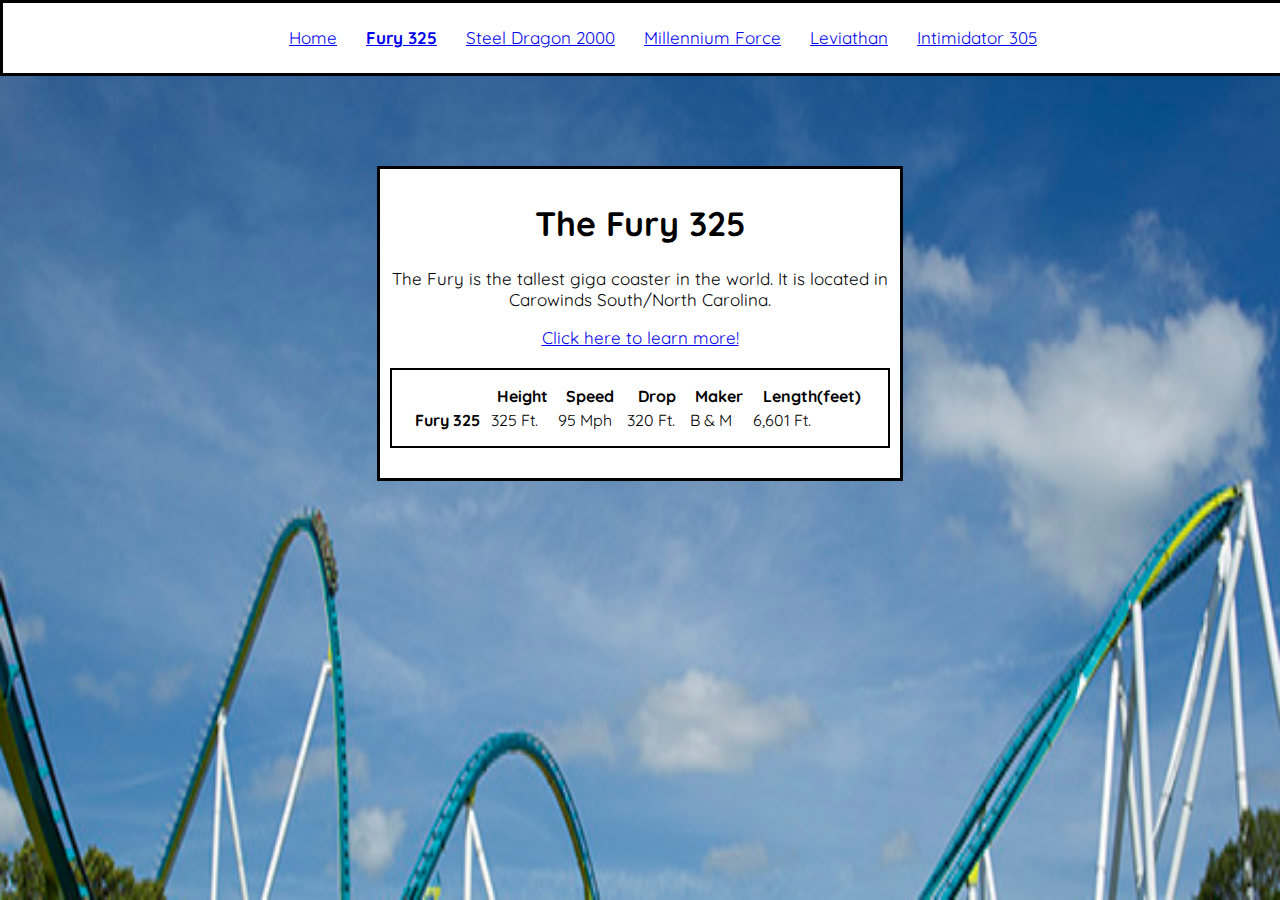
==== fury.html @ 092c0e1c "Initial commit" ====
<!doctype>
<html>

  <head>
    <title>The Fury 325</title>
    <link rel="stylesheet" href="./style.css"/>
  </head>

  <body class="fury">




    <div class="box">
      <h1>The Fury 325</h1>

      <p>The Fury is the tallest giga coaster in the world. It is located in Carowinds South/North Carolina. </p>


<table class="style">
<tr>
<th></th>
    <th>
    Height
  </th>
    <th>
    Speed
  </th>
    <th>
    Drop
  </th>
  <th>
    Maker
  </th>
  <th>
    Length(feet)
  </th>
  
</tr>
<tr>
<th>Fury 325</th>
    <td>
    325 Ft.
  </td>
    <td>
    95 Mph
  </td>
    <td>
    320 Ft.
  </td>
    <td>
    B & M
  </td>
  <td>6,601 Ft.</td>  
  
</tr>
<a href = "https://www.carowinds.com/play/rides/fury-325" target = "_blank">Click here to learn more!</a>

</table>

    </div>
    

    
    <div class="top">
        <a href="./index.html">Home</a>
        <a href="./fury.html"class="active">Fury 325</a>
        <a href="./steeldragon.html">Steel Dragon 2000</a>
        <a href="./millenniumforce.html">Millennium Force</a>
        <a href="./leviathan.html">Leviathan</a>
        <a href="./intimidator.html">Intimidator 305</a>

    </div>


  </body>



</html>
---- style.css ----
@import url('https://fonts.googleapis.com/css?family=Quicksand');

body {
  text-align: center;
  background-size: 100vw 160vh;
  font-size: 17px;
  font-family: 'Quicksand', sans-serif;
  margin: 0;
}

.home {
  background-image: url('./images/home.jpg');
}

.fury {
  background-image: url('./images/fury.jpg');
}

.intimidator {
  background-image: url('./images/intimidator.jpg');
}

.steeldragon {
  background-image: url('./images/steel-dragon.jpg');
}

.leviathan {
  background-image: url('./images/leviathan.jpg');
}
.millenniumforce {
  background-image: url('./images/millenniumforce.jpg');
}


.box {
  width: 500px;
  border: 3px solid black;
  margin: 13% auto 0 auto;
  background-color: white;
  padding: 10px;
}


.style {
  border: 2px solid black;
  padding:13px;
  margin: 8px;
}

.top {
  top: 0;
  left: 0;
  background-color: white;
  border: 3px solid black;
  width: 100%;
  line-height: 30px;
  padding: 20px;
  position: fixed;
  text-align: center;
}

.top a {
  padding: 6px 12px;
}
.box table {
  margin: 20px auto;
  width: 100%;
}

.top .active {
  font-weight: bold;
}
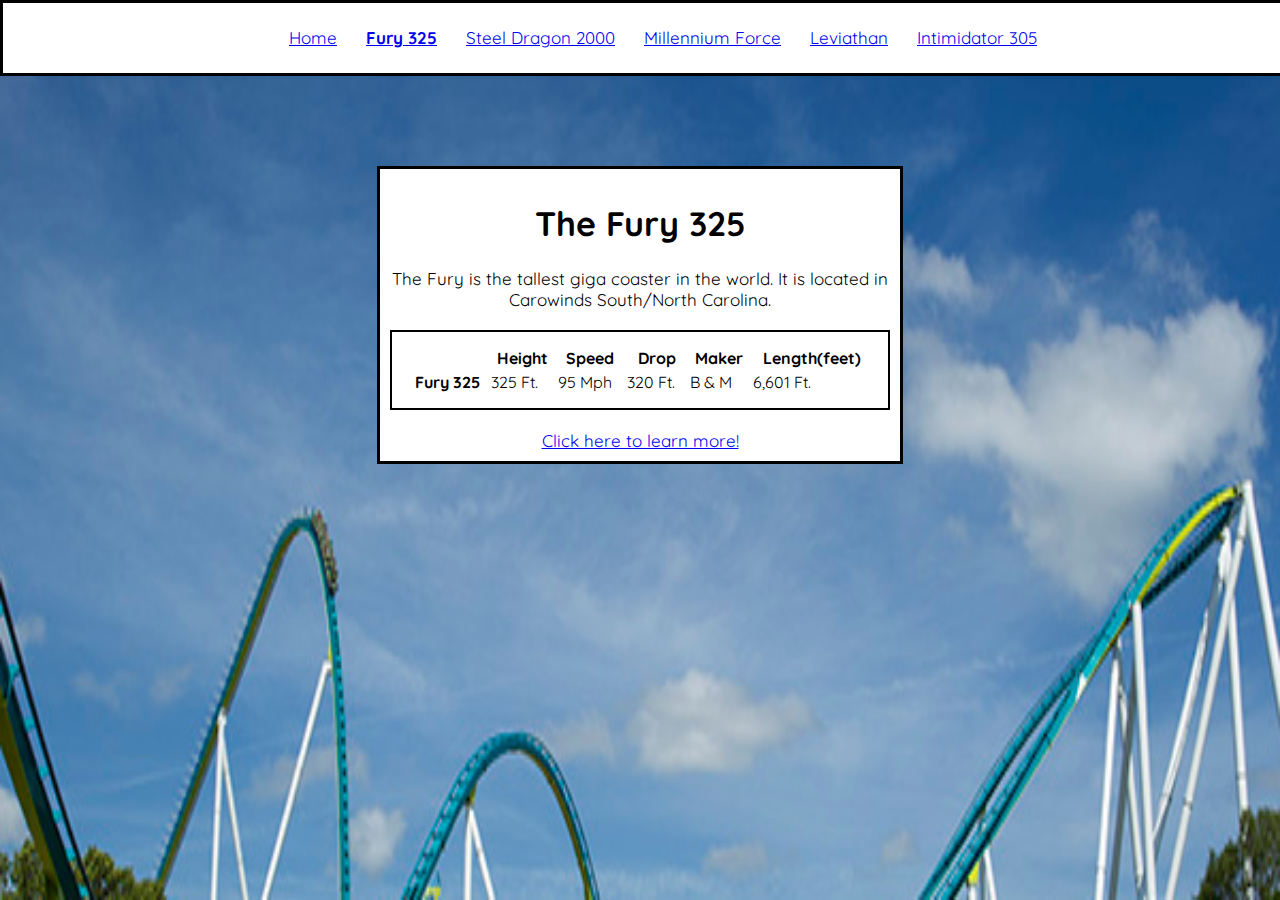
==== commit bc51e8b9: "Minor updates to the link under the table" ====
--- a/fury.html
+++ b/fury.html
@@ -54,9 +54,10 @@
   <td>6,601 Ft.</td>  
   
 </tr>
+</table>
 <a href = "https://www.carowinds.com/play/rides/fury-325" target = "_blank">Click here to learn more!</a>
 
-</table>
+
 
     </div>
     
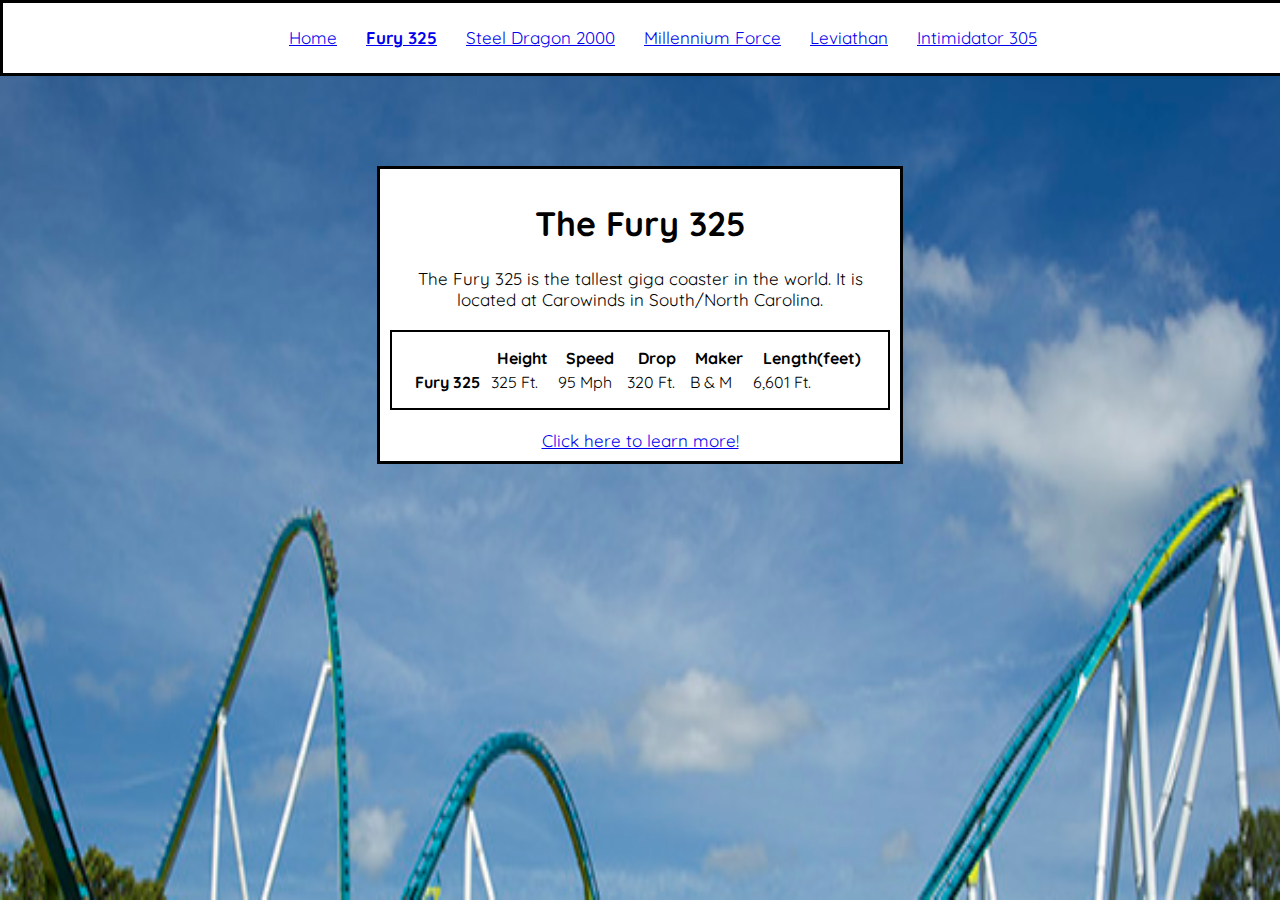
==== commit 6db93226: "Fix grammar error" ====
--- a/fury.html
+++ b/fury.html
@@ -14,7 +14,7 @@
     <div class="box">
       <h1>The Fury 325</h1>
 
-      <p>The Fury is the tallest giga coaster in the world. It is located in Carowinds South/North Carolina. </p>
+      <p>The Fury 325 is the tallest giga coaster in the world. It is located at Carowinds in South/North Carolina. </p>
 
 
 <table class="style">
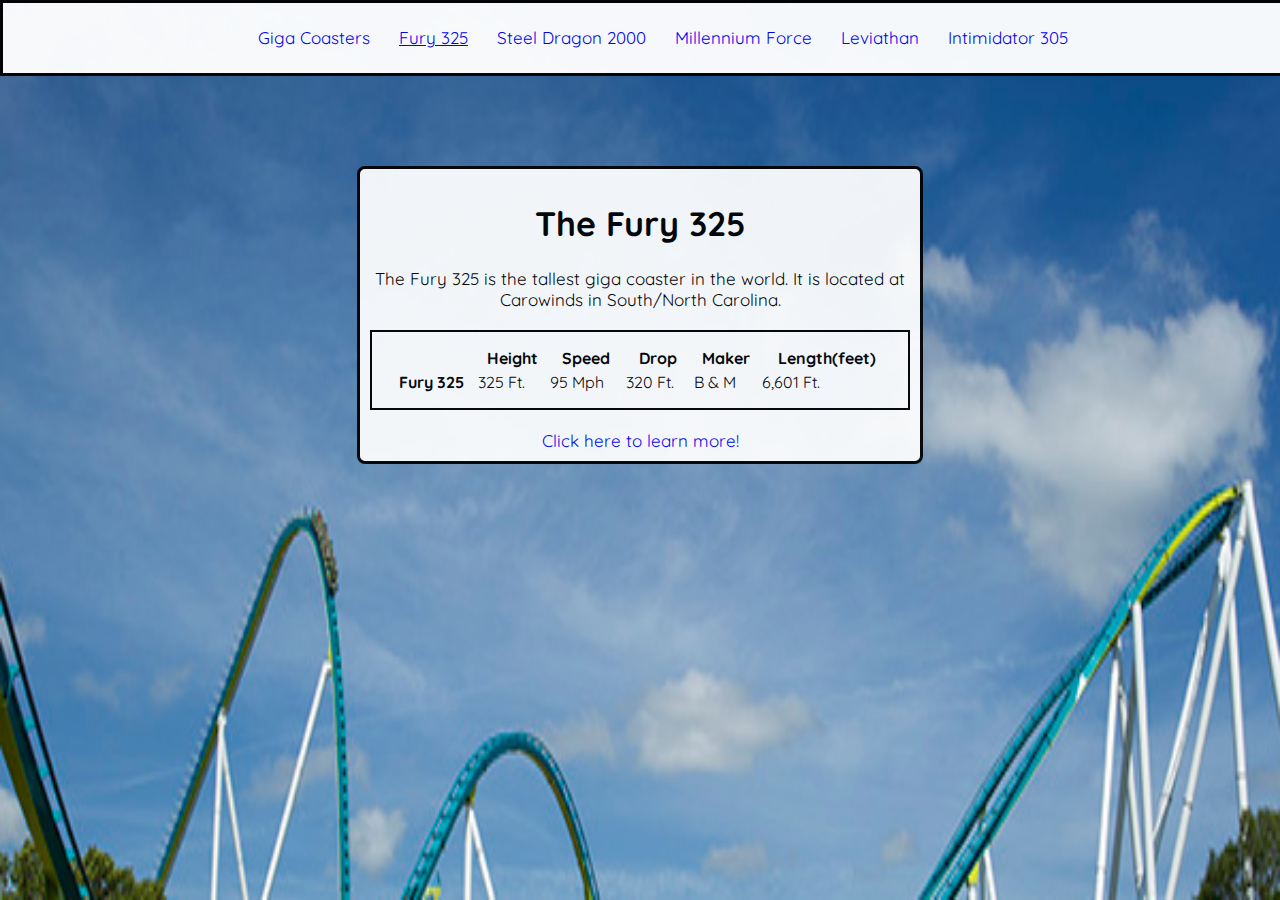
==== commit 707ffda7: "major additions" ====
--- a/fury.html
+++ b/fury.html
@@ -64,7 +64,7 @@
 
     
     <div class="top">
-        <a href="./index.html">Home</a>
+        <a href="./index.html">Giga Coasters</a>
         <a href="./fury.html"class="active">Fury 325</a>
         <a href="./steeldragon.html">Steel Dragon 2000</a>
         <a href="./millenniumforce.html">Millennium Force</a>
--- a/style.css
+++ b/style.css
@@ -6,9 +6,10 @@
   font-size: 17px;
   font-family: 'Quicksand', sans-serif;
   margin: 0;
+  
 }
 
-.home {
+.giga {
   background-image: url('./images/home.jpg');
 }
 
@@ -31,13 +32,27 @@
   background-image: url('./images/millenniumforce.jpg');
 }
 
+.strata {
+  background-image: url('./images/strata.jpg');
+}
+
+.thrill {
+  background-image: url('./images/thrill.jpg');
+}
+
+.ka {
+  background-image: url('./images/king.jpg');
+}
+
 
 .box {
-  width: 500px;
+  width: 540px;
   border: 3px solid black;
   margin: 13% auto 0 auto;
   background-color: white;
   padding: 10px;
+  opacity: 0.93;
+  border-radius: 8px;
 }
 
 
@@ -57,16 +72,25 @@
   padding: 20px;
   position: fixed;
   text-align: center;
+  opacity: 0.96;
 }
 
-.top a {
+ a {
   padding: 6px 12px;
-}
+  text-decoration: none;
+  }
+
 .box table {
   margin: 20px auto;
   width: 100%;
 }
 
-.top .active {
+.top .active, 
+.menu .active{  
+  text-decoration: underline;
+}
+
+
+a:hover{
   font-weight: bold;
-}+}
